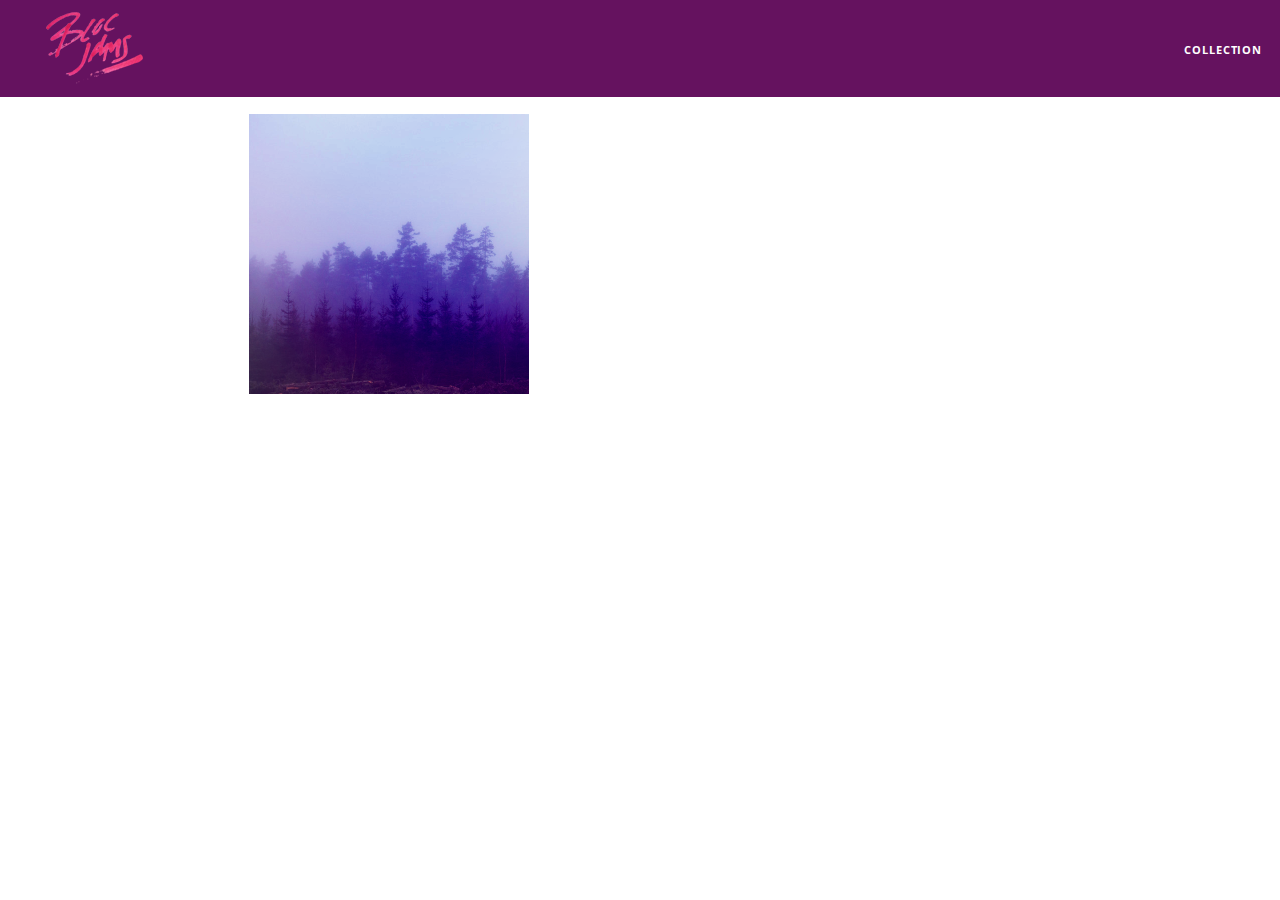
==== album.html @ b4f3fe1e "Checkpoint-6" ====
<!DOCTYPE html>
 <html>
     <head>
         <title>Bloc Jams</title>
         <meta name="viewport" content="width=device-width, initial-scale=1">
         <link rel="stylesheet" type="text/css" href="http://fonts.googleapis.com/css?family=Open+Sans:400,800,600,700,300">
         <link rel="stylesheet" type="text/css" href="http://code.ionicframework.com/ionicons/2.0.1/css/ionicons.min.css">
         <link rel="stylesheet" type="text/css" href="styles/normalize.css">
         <link rel="stylesheet" type="text/css" href="styles/main.css">
         <link rel="stylesheet" type="text/css" href="styles/album.css">
     </head>
     <body class="album">
         <nav class="navbar"> <!-- nav bar -->
             <a href="index.html"  class="logo">
                 <img src="assets/images/bloc_jams_logo.png" alt="bloc jams logo">
             </a>
             <div class="links-container">
                 <a href="collection.html" class="navbar-link">collection</a>
             </div>
         </nav>
         
         <main class="album-view container narrow">
             <section class="clearfix">
                 <div class="column half">
                     <img src="assets/images/album_covers/01.png" class="album-cover-art">
                 </div>
                 <div class="album-view-details column half">
                     <h2 class="album-view-title">The Colors</h2>
                     <h3 class="album-view-artist">Pablo Picasso</h3>
                     <h5 class="album-view-release-info">1909 Spanish Records</h5>
                 </div>
             </section>
             <table class="album-view-song-list">
                 <tr class="album-view-song-item">
                     <td class="song-item-number">1</td>
                     <td class="song-item-title">Blue</td>
                     <td class="song-item-duration">X:XX</td>
                 </tr>
                 <tr class="album-view-song-item">
                     <td class="song-item-number">2</td>
                     <td class="song-item-title">Red</td>
                     <td class="song-item-duration">X:XX</td>
                 </tr>
                 <tr class="album-view-song-item">
                     <td class="song-item-number">3</td>
                     <td class="song-item-title">Green</td>
                     <td class="song-item-duration">X:XX</td>
                 </tr>
                 <tr class="album-view-song-item">
                     <td class="song-item-number">4</td>
                     <td class="song-item-title">Purple</td>
                     <td class="song-item-duration">X:XX</td>
                 </tr>
                 <tr class="album-view-song-item">
                     <td class="song-item-number">5</td>
                     <td class="song-item-title">Black</td>
                     <td class="song-item-duration">X:XX</td>
                 </tr>
             </table>
         </main>
         </main>
     </body>
 </html>
---- styles/main.css ----
*, *:before, *:after {
   -moz-box-sizing: border-box;
   -webkit-box-sizing: border-box;
   box-sizing: border-box;
}

html {
    height: 100%; /*makes sure our HTML takes up 100% of the browser window*/
    font-size: 100;
}


body {
    font-family: 'Open Sans'; /* sets the font to the 'Open Sans typeface*/
    color: white;          /*sets the text color to white*/
    min-height: 100%;      /*says the height of the body must be, at minimum, 100% of the window */
}

.navbar {
    position: relative;
    padding: 0.5rem;
    /* #1 */
    background-color: rgb(101,18,95);
    /* #2 */
     z-index: 1;
}

.navbar .logo {
    position: relative; /*positioning will be explaining in a resource*/
    left: 2rem;
    cursor: pointer;  /* produces the finger-pointer icon when you hover over the logo */
}

.navbar .links-container {
     display: table;
     position: absolute;
     top: 0;
     right: 0;
     height: 100px;
     color: white;
     /* #3 */
     text-decoration: none;
 }
 
 .links-container .navbar-link {
     display: table-cell;
     position: relative;
     height: 100%;
     padding-left: 1rem;
     padding-right: 1rem;
     /* #4 */
     vertical-align: middle;
     color: white;
     font-size: 0.625rem;
     letter-spacing: 0.05rem;
     font-weight: 700;
     text-transform: uppercase;
     /* #3 */
     text-decoration: none;
     cursor: pointer;
 }
 
   /* #5 */
 .links-container .navbar-link:hover {
     color: rgb(233,50,117);
 }

.container {
    margin: 0 auto;
    max-width: 64rem;
}

.container.narrow {
     max-width: 56rem;
 }

/*Medium and small screens (640px) */
@media (min-width: 640px) {
    html { font-size: 112%; }
}

.column {
    float: left;
    padding-left: 1rem;
    padding-right: 1rem;
}

.column.full {width: 100%; }
.column.two-thirds {width: 66.7%; }
.column.half {width: 50%; }
.column.third {width: 33.3%; }
.column.fourth {width: 25%; }
.column.flow-opposite {float: right; }
/* Large screens (1024px) */
@media (min-width: 1024px) {
     html { font-size: 112%;}
}
.clearfix::before,
.clearfix::after {
   content: " ";
   display: table;
}

.clearfix::after {
   clear: both;
}
---- styles/album.css ----
body.album {
     background-image: url(../assets/images/blurred_backgrounds/blur_bg_3.jpg);
     background-repeat: no-repeat;
     background-attachment: fixed;
     background-position: center center;
     background-size: cover;
 }
 
 .album-cover-art {
     position: relative;
     left: 20%;
     margin-top: 1rem;
     width: 60%;
 }
 
 .album-view-details {
     position: relative;
     top: 1.5rem;
     padding: 1rem;
 }
 
 .album-view-details .album-view-title {
     font-weight: 300;
     font-size: 2rem;
 }
 
 .album-view-details .album-view-artist {
     font-weight: 300;
     font-size: 1.5rem;
 }
 
 .album-view-details .album-view-release-info {
     font-weight: 300;
     font-size: 0.75rem;
 }

.album-view-song-list {
     width: 90%;
     margin: 1.5rem auto;
     font-weight: 300;
     font-size: 0.75em;
     border-collapse: collapse;
 }
 
 .album-view-song-item {
     height: 3rem;
}
/* #1 */

border-bottom: 1px solid rgba(255,255,255,0.5);
 }
 
 .song-item-number {
     width: 5%;
 }
 
 .song-item-title {
     width: 85%;
 }
 
 .song-item-duration {
     width: 5%;
 }

/* #2 */

@media (max-width: 640px) and (min-width: 320px) {
     .album-view-details {
         text-align: center;
     }
     
     .album-view-title {
         margin-top: 0;   
     }
 }

/* #3 */

@media (max-width: 1024px) and (min-width: 320px) {
    .album-view-song-list {
         position: relative;
         top: 1rem;
         width: 80%;
         margin: auto;
     }
 }
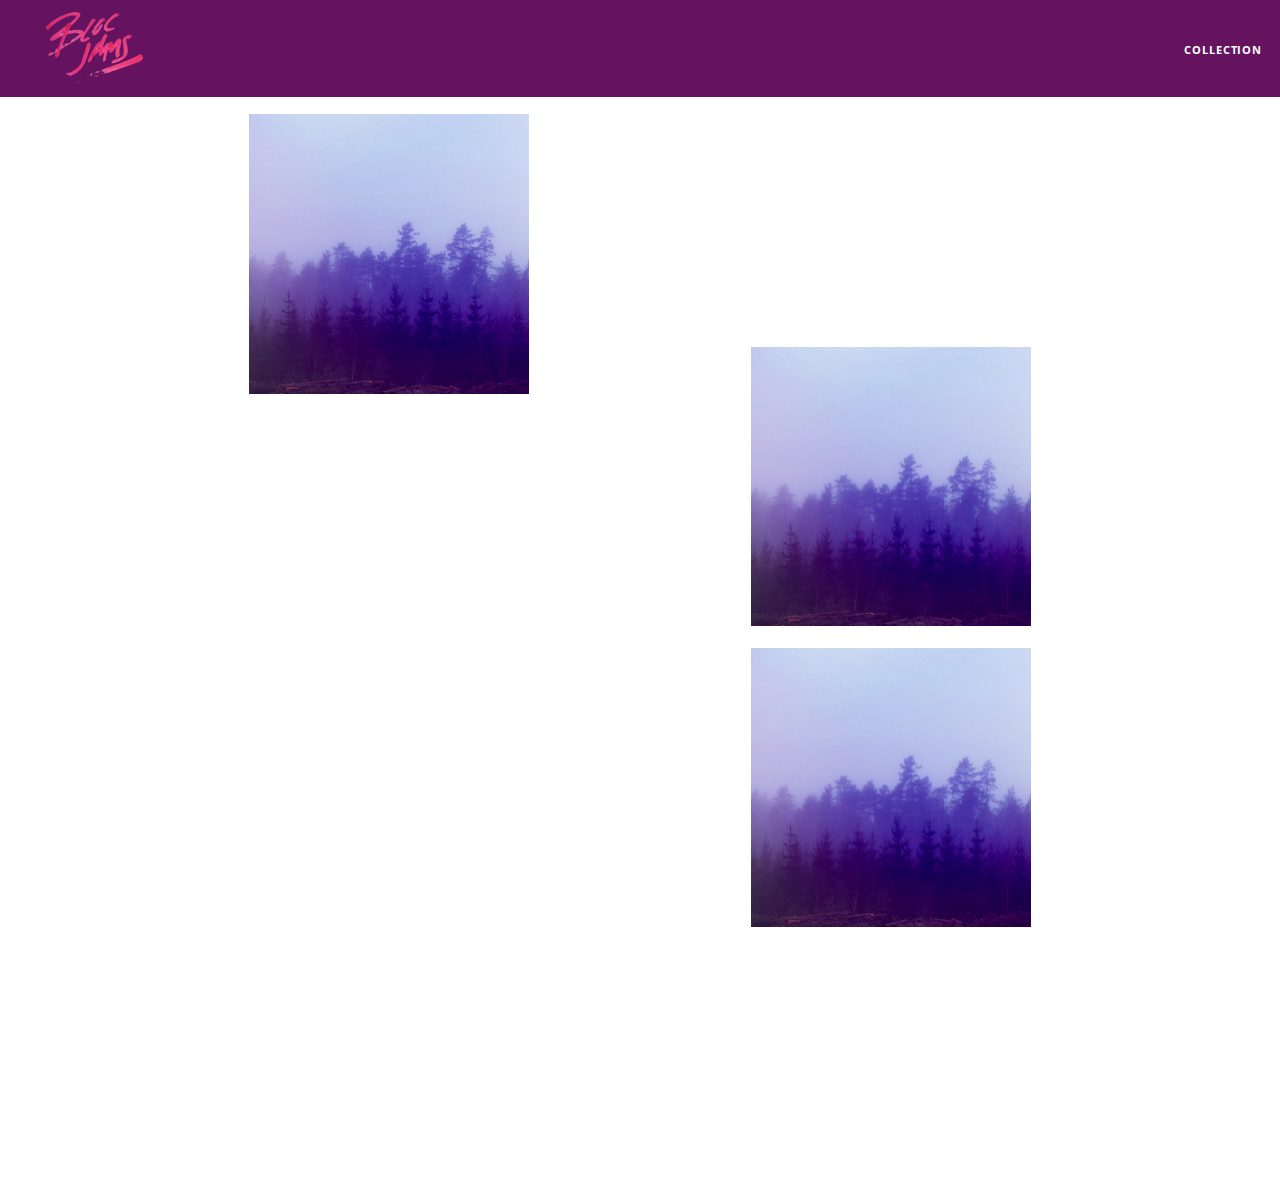
==== commit 58340b89: "Checkpoint-11-dom-scripting" ====
--- a/album.html
+++ b/album.html
@@ -28,36 +28,28 @@
                      <h2 class="album-view-title">The Colors</h2>
                      <h3 class="album-view-artist">Pablo Picasso</h3>
                      <h5 class="album-view-release-info">1909 Spanish Records</h5>
+                 </div>  
+         <main class="album-view container narrow">
+             <section class="clearfix">
+                 <div class="column half">
+                     <img src="assets/images/album_covers/01.png" class="album-cover-art">
+                 </div>
+                 <div class="album-view-details column half">
+                     <h2 class="album-view-title">The Telephone</h2>
+                     <h3 class="album-view-artist">Guglielmo Marconi</h3>
+                     <h5 class="album-view-release-info">EM</h5>
+                 </div>     
+         <main class="album-view container narrow">
+             <section class="clearfix">
+                 <div class="column half">
+                     <img src="assets/images/album_covers/01.png" class="album-cover-art">
+                 </div>
+                 <div class="album-view-details column half">
+                     <h2 class="album-view-title">Bronze</h2>
+                     <h3 class="album-view-artist">Degas</h3>
+                     <h5 class="album-view-release-info">The Dancer</h5>
                  </div>
              </section>
-             <table class="album-view-song-list">
-                 <tr class="album-view-song-item">
-                     <td class="song-item-number">1</td>
-                     <td class="song-item-title">Blue</td>
-                     <td class="song-item-duration">X:XX</td>
-                 </tr>
-                 <tr class="album-view-song-item">
-                     <td class="song-item-number">2</td>
-                     <td class="song-item-title">Red</td>
-                     <td class="song-item-duration">X:XX</td>
-                 </tr>
-                 <tr class="album-view-song-item">
-                     <td class="song-item-number">3</td>
-                     <td class="song-item-title">Green</td>
-                     <td class="song-item-duration">X:XX</td>
-                 </tr>
-                 <tr class="album-view-song-item">
-                     <td class="song-item-number">4</td>
-                     <td class="song-item-title">Purple</td>
-                     <td class="song-item-duration">X:XX</td>
-                 </tr>
-                 <tr class="album-view-song-item">
-                     <td class="song-item-number">5</td>
-                     <td class="song-item-title">Black</td>
-                     <td class="song-item-duration">X:XX</td>
-                 </tr>
-             </table>
-         </main>
          </main>
      </body>
  </html>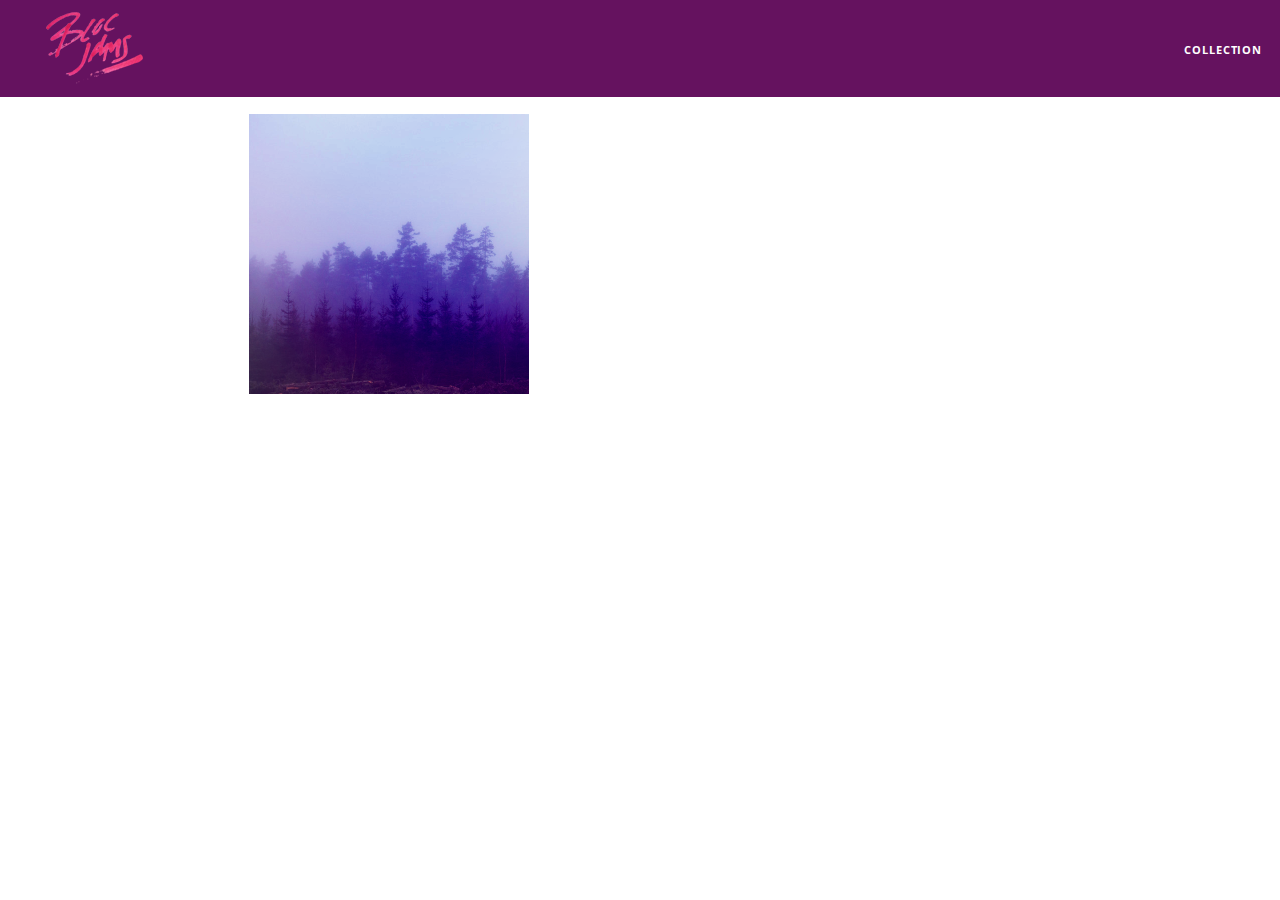
==== commit 7b442834: "revisions" ====
--- a/album.html
+++ b/album.html
@@ -18,9 +18,7 @@
                  <a href="collection.html" class="navbar-link">collection</a>
              </div>
          </nav>
-         
-         <main class="album-view container narrow">
-             <section class="clearfix">
+         <section class="album-view container narrow clearfix">
                  <div class="column half">
                      <img src="assets/images/album_covers/01.png" class="album-cover-art">
                  </div>
@@ -29,27 +27,13 @@
                      <h3 class="album-view-artist">Pablo Picasso</h3>
                      <h5 class="album-view-release-info">1909 Spanish Records</h5>
                  </div>  
-         <main class="album-view container narrow">
-             <section class="clearfix">
-                 <div class="column half">
-                     <img src="assets/images/album_covers/01.png" class="album-cover-art">
-                 </div>
-                 <div class="album-view-details column half">
-                     <h2 class="album-view-title">The Telephone</h2>
-                     <h3 class="album-view-artist">Guglielmo Marconi</h3>
-                     <h5 class="album-view-release-info">EM</h5>
-                 </div>     
-         <main class="album-view container narrow">
-             <section class="clearfix">
-                 <div class="column half">
-                     <img src="assets/images/album_covers/01.png" class="album-cover-art">
-                 </div>
-                 <div class="album-view-details column half">
-                     <h2 class="album-view-title">Bronze</h2>
-                     <h3 class="album-view-artist">Degas</h3>
-                     <h5 class="album-view-release-info">The Dancer</h5>
-                 </div>
-             </section>
-         </main>
+         </section>
+         
+         
+         <table class="album-view-song-list">
+         
+         </table>
+         <script src="scripts/album.js"></script>
+     
      </body>
  </html>--- a/styles/album.css
+++ b/styles/album.css
@@ -52,6 +52,7 @@
  
  .song-item-number {
      width: 5%;
+     min-width: 30px;
  }
  
  .song-item-title {
@@ -61,6 +62,28 @@
  .song-item-duration {
      width: 5%;
  }
+
+.album-song-button {
+     text-align: center;
+     font-size: 14px;
+     background-color: white;
+     color: rgb(210, 40, 123);
+     border-radius: 50% 50%;
+     display: inline-block;
+     width: 28px;
+     height: 28px;
+ }
+ 
+ .album-song-button:hover {
+     cursor: pointer;
+     color: white;
+     background-color: rgb(210, 40, 123);
+ }
+ 
+ .album-song-button span {
+     line-height: 28px;
+ }
+
 
 /* #2 */
 
